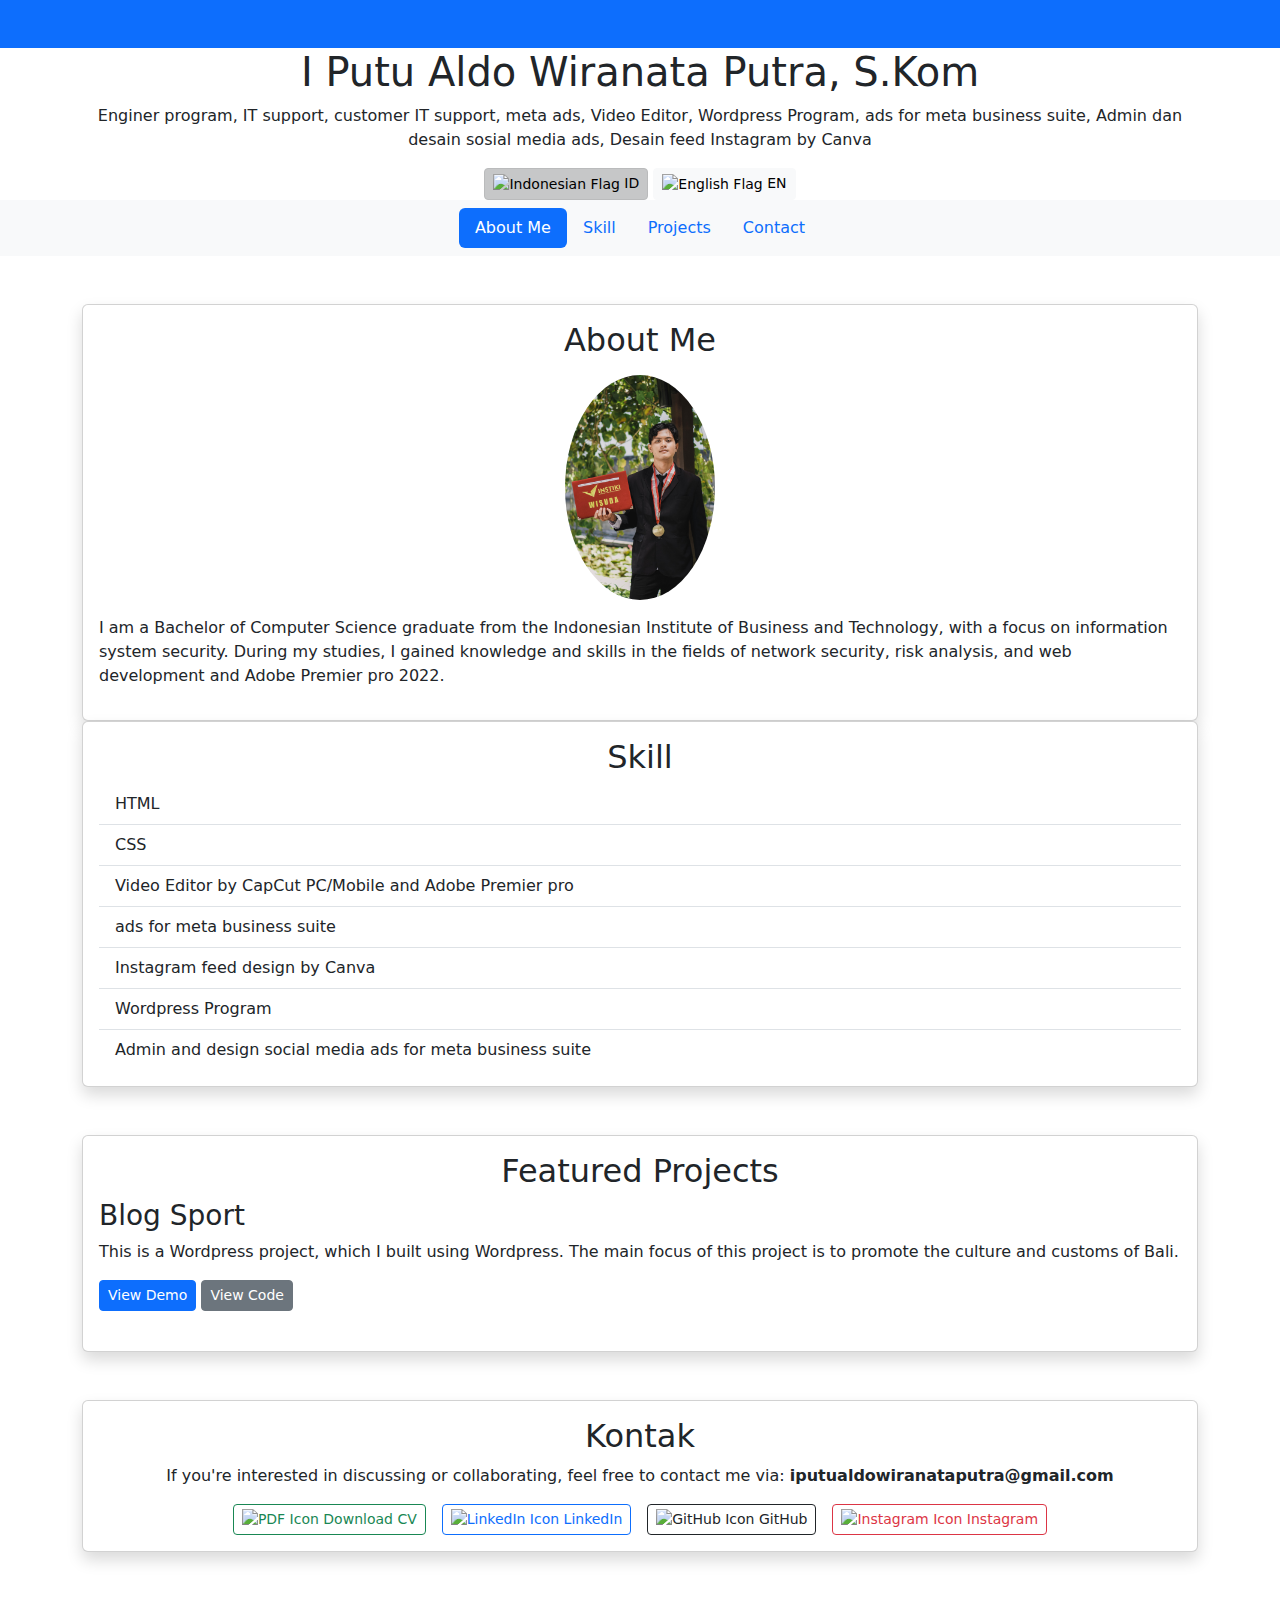
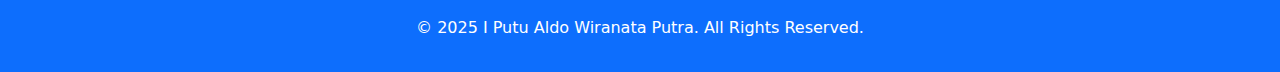
==== index.html @ fe5a7c65 "index.html" ====
<!DOCTYPE html>
<html lang="id">
<head>
    <!-- <meta charset="UTF-8">
    <meta name="viewport" content="width=device-width, initial-scale=1.0"> -->
    <title>Portofolio - I Putu Aldo Wiranata Putra</title>
    <link href="https://cdn.jsdelivr.net/npm/bootstrap@5.3.0-alpha3/dist/css/bootstrap.min.css" rel="stylesheet">
    <!-- <link rel="stylesheet" href="style.css"> -->
    <style>
        /* Animasi fade-in */
        .fade-in {
            opacity: 0;
            transform: translateY(20px);
            transition: opacity 0.8s ease, transform 0.8s ease;
        }
        .fade-in.visible {
            opacity: 1;
            transform: translateY(0);
        }
    </style>
</head>
<body>

    <header class="bg-primary text-white py-4"></header>
        <div class="container text-center">
            <h1 class="fade-in">I Putu Aldo Wiranata Putra, S.Kom</h1>
            <p class="fade-in">Enginer program, IT support, customer IT support, meta ads, Video Editor, Wordpress Program, ads for meta business suite, Admin dan desain sosial media ads, Desain feed Instagram by Canva</p>
        </div>
        <div class="text-center mt-3">
            <a href="index-id.html" class="btn btn-light btn-sm active">
                <img src="https://upload.wikimedia.org/wikipedia/commons/9/9f/Flag_of_Indonesia.svg" alt="Indonesian Flag" style="width: 20px; vertical-align: middle;"> ID
            </a>
            <a href="index-en.html" class="btn btn-light btn-sm">
                <img src="https://upload.wikimedia.org/wikipedia/commons/a/a4/Flag_of_the_United_States.svg" alt="English Flag" style="width: 20px; vertical-align: middle;"> EN
            </a>
        </div>
    </header>

    <nav class="bg-light py-2">
        <div class="container">
            <ul class="nav nav-pills justify-content-center">
                <li class="nav-item">
                    <a class="nav-link active" href="#about me" aria-current="page">About Me</a>
                </li>
                <li class="nav-item">
                    <a class="nav-link" href="#skill">Skill</a>
                </li>
                <li class="nav-item">
                    <a class="nav-link" href="#projects">Projects</a>
                </li>
                <li class="nav-item">
                    <a class="nav-link" href="#contack">Contact</a>
                </li>
            </ul>
        </div>
    </nav>

    <main class="container my-5">
        <section id="about" class="mb-5 fade-in"></section>
            <div class="card shadow">
                <div class="card-body">
                    <h2 class="text-center">About Me</h2>
                    <img src="image/aldo.jpg" alt="Photo of I Putu Aldo Wiranata Putra" class="img-fluid rounded-circle mx-auto d-block my-3" style="width: 150px;">
                    <p class="text-center"></p>
                        I am a Bachelor of Computer Science graduate from the Indonesian Institute of Business and Technology, with a focus on information system security. During my studies, I gained knowledge and skills in the fields of network security, risk analysis, and web development and Adobe Premier pro 2022.
                    </p>
                </div>
            </div>
        </section>

        <section id="skills" class="mb-5 fade-in">
            <div class="card shadow">
                <div class="card-body">
                    <h2 class="card-title text-center">Skill</h2>
                    <ul class="list-group list-group-flush">
                        <li class="list-group-item">HTML</li>
                        <li class="list-group-item">CSS</li>
                        <li class="list-group-item">Video Editor by CapCut PC/Mobile and Adobe Premier pro</li>
                        <li class="list-group-item">ads for meta business suite</li>
                        <li class="list-group-item">Instagram feed design by Canva</li>
                        <li class="list-group-item">Wordpress Program</li>
                        <li class="list-group-item">Admin and design social media ads for meta business suite</li>
                    </ul>
                </div>
            </div>
        </section>

        <section id="project" class="mb-5 fade-in">
            <div class="card shadow">
                <div class="card-body">
                    <h2 class="text-center">Featured Projects</h2>
                    <div class="mb-4">
                        <h3>Blog Sport</h3>
                        <p>
                            This is a Wordpress project, which I built using Wordpress. The main focus of this project is to promote the culture and customs of Bali.
                        </p>
                        <a href="https://aldowiranataputra.wordpress.com/" target="_blank" class="btn btn-primary btn-sm">View Demo</a>
                        <a href="https://drive.google.com/drive/folders/1de86O4lTkejAO4LAsC0-rtRNCXSwGO2O?usp=sharing" target="_blank" class="btn btn-secondary btn-sm">View Code</a>
                    </div>
                </div>
            </div>
        </section>

        <section id="kontak" class="mb-5 fade-in">
            <div class="card shadow">
                <div class="card-body">
                    <h2 class="card-title text-center">Kontak</h2>
                    <p class="text-center">If you're interested in discussing or collaborating, feel free to contact me via: <strong>iputualdowiranataputra@gmail.com</strong></p>
                    <div class="d-flex justify-content-center gap-3">
                        <a href="Aldo_Wiranata_Resume_April_2025.pdf" target="_blank" class="btn btn-outline-success btn-sm">
                            <img src="https://upload.wikimedia.org/wikipedia/commons/8/87/PDF_file_icon.svg" alt="PDF Icon" style="width: 20px; vertical-align: middle;"> Download CV
                        </a>
                        <a href="https://www.linkedin.com/in/aldowiranataputra" target="_blank" class="btn btn-outline-primary btn-sm">
                            <img src="https://upload.wikimedia.org/wikipedia/commons/c/ca/LinkedIn_logo_initials.png" alt="LinkedIn Icon" style="width: 20px;"> LinkedIn
                        </a>
                        <a href="https://github.com/aldowiranataputra" target="_blank" class="btn btn-outline-dark btn-sm">
                            <img src="https://upload.wikimedia.org/wikipedia/commons/9/91/Octicons-mark-github.svg" alt="GitHub Icon" style="width: 20px;"> GitHub
                        </a>
                        <a href="https://www.instagram.com/aldowiranataputra" target="_blank" class="btn btn-outline-danger btn-sm">
                            <img src="https://upload.wikimedia.org/wikipedia/commons/a/a5/Instagram_icon.png" alt="Instagram Icon" style="width: 20px;"> Instagram
                        </a>
                    </div>
                </div>
            </div>
        </section>
    </main>

    <footer class="bg-primary text-white text-center py-3 fade-in">
        <p>&copy; 2025 I Putu Aldo Wiranata Putra. All Rights Reserved.</p>
    </footer>

    <script src="https://cdn.jsdelivr.net/npm/bootstrap@5.3.0-alpha3/dist/js/bootstrap.bundle.min.js"></script>
    <script>
        // Animasi fade-in saat halaman dimuat
        document.addEventListener("DOMContentLoaded", () => {
            const fadeInElements = document.querySelectorAll(".fade-in");
            fadeInElements.forEach(el => {
                setTimeout(() => el.classList.add("visible"), 200);
            });
        });

        // Smooth scroll untuk navigasi
        document.querySelectorAll('a.nav-link').forEach(anchor => {
            anchor.addEventListener('click', function (e) {
                e.preventDefault();
                const targetId = this.getAttribute('href').substring(1);
                const targetElement = document.getElementById(targetId);
                if (targetElement) {
                    window.scrollTo({
                        top: targetElement.offsetTop - 70,
                        behavior: 'smooth'
                    });
                }
            });
        });
    </script>
</body>
</html>
---- style.css ----
/* Reset CSS Dasar & Pengaturan Umum */
* {
    margin: 0;
    padding: 0;
    box-sizing: border-box;
}

body {
    font-family: sans-serif;
    line-height: 1.6;
    color: #333;
    background-color: #f4f4f4;
}

.container {
    width: 80%;
    margin: auto;
    overflow: hidden;
    max-width: 1100px;
}

/* Header */
header {
    background: #35424a;
    color: #ffffff;
    padding-top: 20px; /* Sedikit dikurangi */
    padding-bottom: 10px; /* Sedikit dikurangi */
    min-height: 70px;
    border-bottom: #e8491d 3px solid;
}

.header-content {
    display: flex; /* Menggunakan flexbox */
    justify-content: space-between; /* Nama kiri, bahasa kanan */
    align-items: center; /* Menyelaraskan vertikal */
}

header h1 {
    margin-bottom: 5px;
    font-size: 2em; /* Sedikit lebih kecil jika perlu */
}

header p {
    font-size: 0.9em;
}

.language-switcher a {
    color: #ffffff;
    text-decoration: none;
    font-weight: bold;
    padding: 5px 8px;
    border-radius: 3px;
    transition: background-color 0.3s;
}

.language-switcher a.active {
    background-color: #e8491d; /* Warna latar untuk bahasa aktif */
}

.language-switcher a:not(.active):hover {
    background-color: #555; /* Warna latar saat hover di bahasa non-aktif */
}


/* Navigasi */
nav {
    background: #ffffff;
    border-bottom: 1px solid #ddd;
    padding: 10px 0;
    margin-bottom: 30px;
}

nav ul {
    list-style: none;
    text-align: center;
}

nav ul li {
    display: inline;
    margin: 0 15px;
}

nav a {
    color: #35424a;
    text-decoration: none;
    font-weight: bold;
    padding: 5px;
}

nav a:hover {
    color: #e8491d;
    border-bottom: 2px solid #e8491d;
}

/* Konten Utama & Section */
main {
    padding-bottom: 40px;
}

section {
    background: #ffffff;
    padding: 25px;
    margin-bottom: 20px;
    border-radius: 5px;
    box-shadow: 0 2px 5px rgba(0,0,0,0.1);
}

section h2 {
    color: #35424a;
    margin-bottom: 15px;
    border-bottom: 1px solid #eee;
    padding-bottom: 10px;
}

/* Styling Khusus Section */
#tentang .profile-pic, #about .profile-pic { /* Terapkan ke ID indonesia & inggris */
    display: block;
    max-width: 150px;
    height: auto;
    border-radius: 50%;
    margin: 0 auto 20px auto;
    border: 3px solid #e8491d;
}

#keahlian ul, #skills ul {
    list-style: disc;
    padding-left: 20px;
}

#keahlian li, #skills li {
    margin-bottom: 8px;
}

.proyek-item {
    border: 1px solid #ddd;
    padding: 15px;
    margin-bottom: 15px;
    border-radius: 4px;
    background-color: #f9f9f9;
}

.proyek-item h3 {
    color: #e8491d;
    margin-bottom: 8px;
}

.proyek-item a {
    color: #35424a;
    text-decoration: none;
    margin-right: 10px;
}

.proyek-item a:hover {
    text-decoration: underline;
}

#kontak ul, #contact ul {
    list-style: none;
}

#kontak li, #contact li {
    margin-bottom: 10px;
}

#kontak a, #contact a {
    color: #e8491d;
    text-decoration: none;
}

#kontak a:hover, #contact a:hover {
    text-decoration: underline;
}


/* Footer */
footer {
    background: #35424a;
    color: #ffffff;
    text-align: center;
    padding: 20px;
    margin-top: 30px;
}

/* Responsive */
@media(max-width: 768px){
    .container {
        width: 90%;
    }

    .header-content {
        flex-direction: column; /* Tumpuk header di layar kecil */
        text-align: center;
    }

    .language-switcher {
        margin-top: 10px; /* Jarak antara nama dan pilihan bahasa */
    }

    nav ul li {
        display: block;
        margin-bottom: 10px;
    }

    header h1 {
        font-size: 1.8em;
    }
}
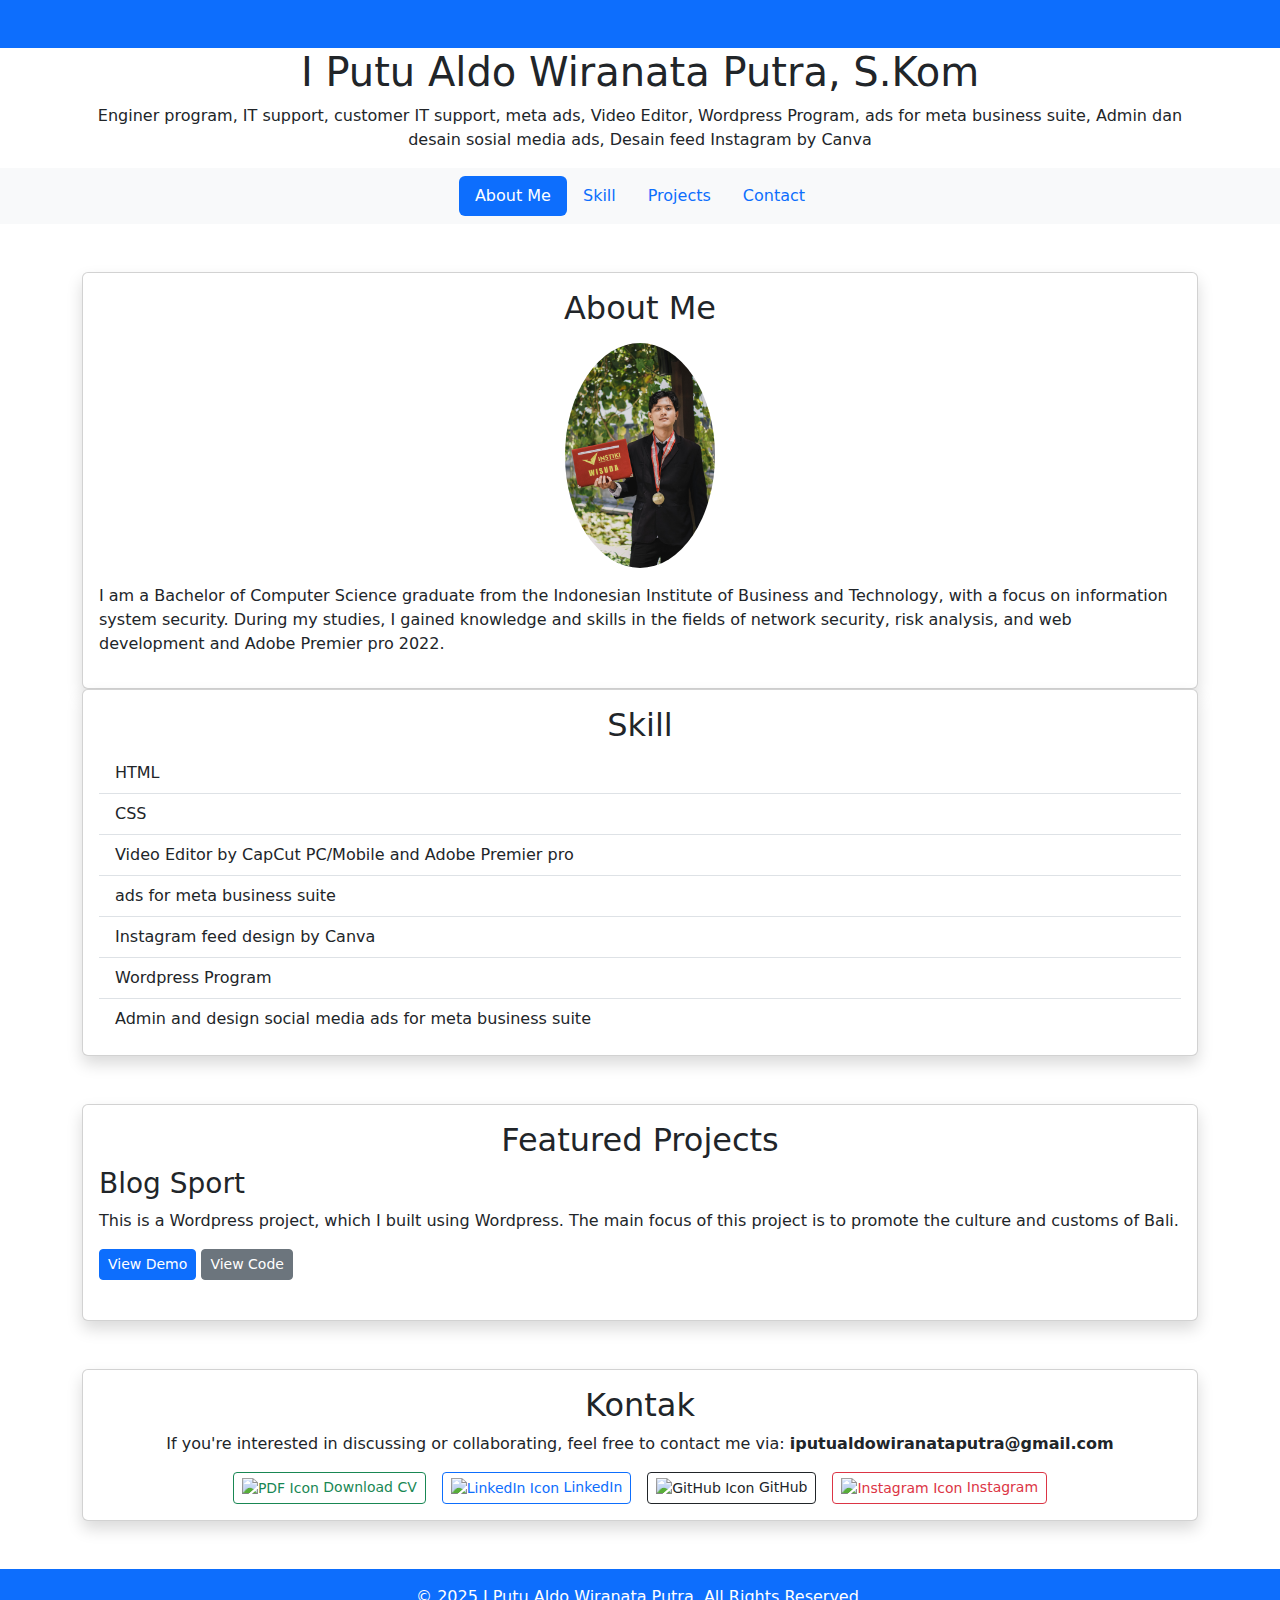
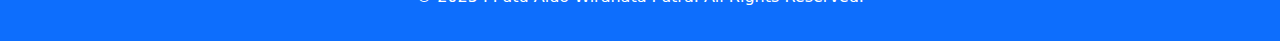
==== commit 08e03887: "Update index.html" ====
--- a/index.html
+++ b/index.html
@@ -26,14 +26,14 @@
             <h1 class="fade-in">I Putu Aldo Wiranata Putra, S.Kom</h1>
             <p class="fade-in">Enginer program, IT support, customer IT support, meta ads, Video Editor, Wordpress Program, ads for meta business suite, Admin dan desain sosial media ads, Desain feed Instagram by Canva</p>
         </div>
-        <div class="text-center mt-3">
+<!--         <div class="text-center mt-3">
             <a href="index-id.html" class="btn btn-light btn-sm active">
                 <img src="https://upload.wikimedia.org/wikipedia/commons/9/9f/Flag_of_Indonesia.svg" alt="Indonesian Flag" style="width: 20px; vertical-align: middle;"> ID
             </a>
             <a href="index-en.html" class="btn btn-light btn-sm">
                 <img src="https://upload.wikimedia.org/wikipedia/commons/a/a4/Flag_of_the_United_States.svg" alt="English Flag" style="width: 20px; vertical-align: middle;"> EN
             </a>
-        </div>
+        </div> -->
     </header>
 
     <nav class="bg-light py-2">
--- a/style.css
+++ b/style.css
@@ -23,25 +23,33 @@
 header {
     background: #35424a;
     color: #ffffff;
-    padding-top: 20px; /* Sedikit dikurangi */
-    padding-bottom: 10px; /* Sedikit dikurangi */
+    padding: 20px 0;
     min-height: 70px;
     border-bottom: #e8491d 3px solid;
 }
 
 .header-content {
-    display: flex; /* Menggunakan flexbox */
-    justify-content: space-between; /* Nama kiri, bahasa kanan */
-    align-items: center; /* Menyelaraskan vertikal */
+    display: flex;
+    justify-content: space-between;
+    align-items: center;
+    flex-wrap: wrap; /* Tambahkan agar elemen tidak terpotong di layar kecil */
 }
 
 header h1 {
     margin-bottom: 5px;
-    font-size: 2em; /* Sedikit lebih kecil jika perlu */
+    font-size: 2em;
+    text-align: center; /* Tambahkan agar rata tengah di layar kecil */
 }
 
 header p {
     font-size: 0.9em;
+    text-align: center; /* Tambahkan agar rata tengah di layar kecil */
+}
+
+.language-switcher {
+    display: flex;
+    gap: 10px; /* Jarak antar bahasa */
+    justify-content: center; /* Rata tengah */
 }
 
 .language-switcher a {
@@ -54,13 +62,12 @@
 }
 
 .language-switcher a.active {
-    background-color: #e8491d; /* Warna latar untuk bahasa aktif */
+    background-color: #e8491d;
 }
 
 .language-switcher a:not(.active):hover {
-    background-color: #555; /* Warna latar saat hover di bahasa non-aktif */
-}
-
+    background-color: #555;
+}
 
 /* Navigasi */
 nav {
@@ -76,7 +83,7 @@
 }
 
 nav ul li {
-    display: inline;
+    display: inline-block; /* Gunakan inline-block agar lebih fleksibel */
     margin: 0 15px;
 }
 
@@ -102,7 +109,7 @@
     padding: 25px;
     margin-bottom: 20px;
     border-radius: 5px;
-    box-shadow: 0 2px 5px rgba(0,0,0,0.1);
+    box-shadow: 0 2px 5px rgba(0, 0, 0, 0.1);
 }
 
 section h2 {
@@ -110,10 +117,11 @@
     margin-bottom: 15px;
     border-bottom: 1px solid #eee;
     padding-bottom: 10px;
+    text-align: center; /* Rata tengah untuk heading */
 }
 
 /* Styling Khusus Section */
-#tentang .profile-pic, #about .profile-pic { /* Terapkan ke ID indonesia & inggris */
+#tentang .profile-pic, #about .profile-pic {
     display: block;
     max-width: 150px;
     height: auto;
@@ -170,7 +178,6 @@
 #kontak a:hover, #contact a:hover {
     text-decoration: underline;
 }
-
 
 /* Footer */
 footer {
@@ -182,18 +189,18 @@
 }
 
 /* Responsive */
-@media(max-width: 768px){
+@media (max-width: 768px) {
     .container {
         width: 90%;
     }
 
     .header-content {
-        flex-direction: column; /* Tumpuk header di layar kecil */
+        flex-direction: column;
         text-align: center;
     }
 
     .language-switcher {
-        margin-top: 10px; /* Jarak antara nama dan pilihan bahasa */
+        margin-top: 10px;
     }
 
     nav ul li {
@@ -204,4 +211,8 @@
     header h1 {
         font-size: 1.8em;
     }
-}+
+    section h2 {
+        font-size: 1.5em; /* Sesuaikan ukuran heading di layar kecil */
+    }
+}
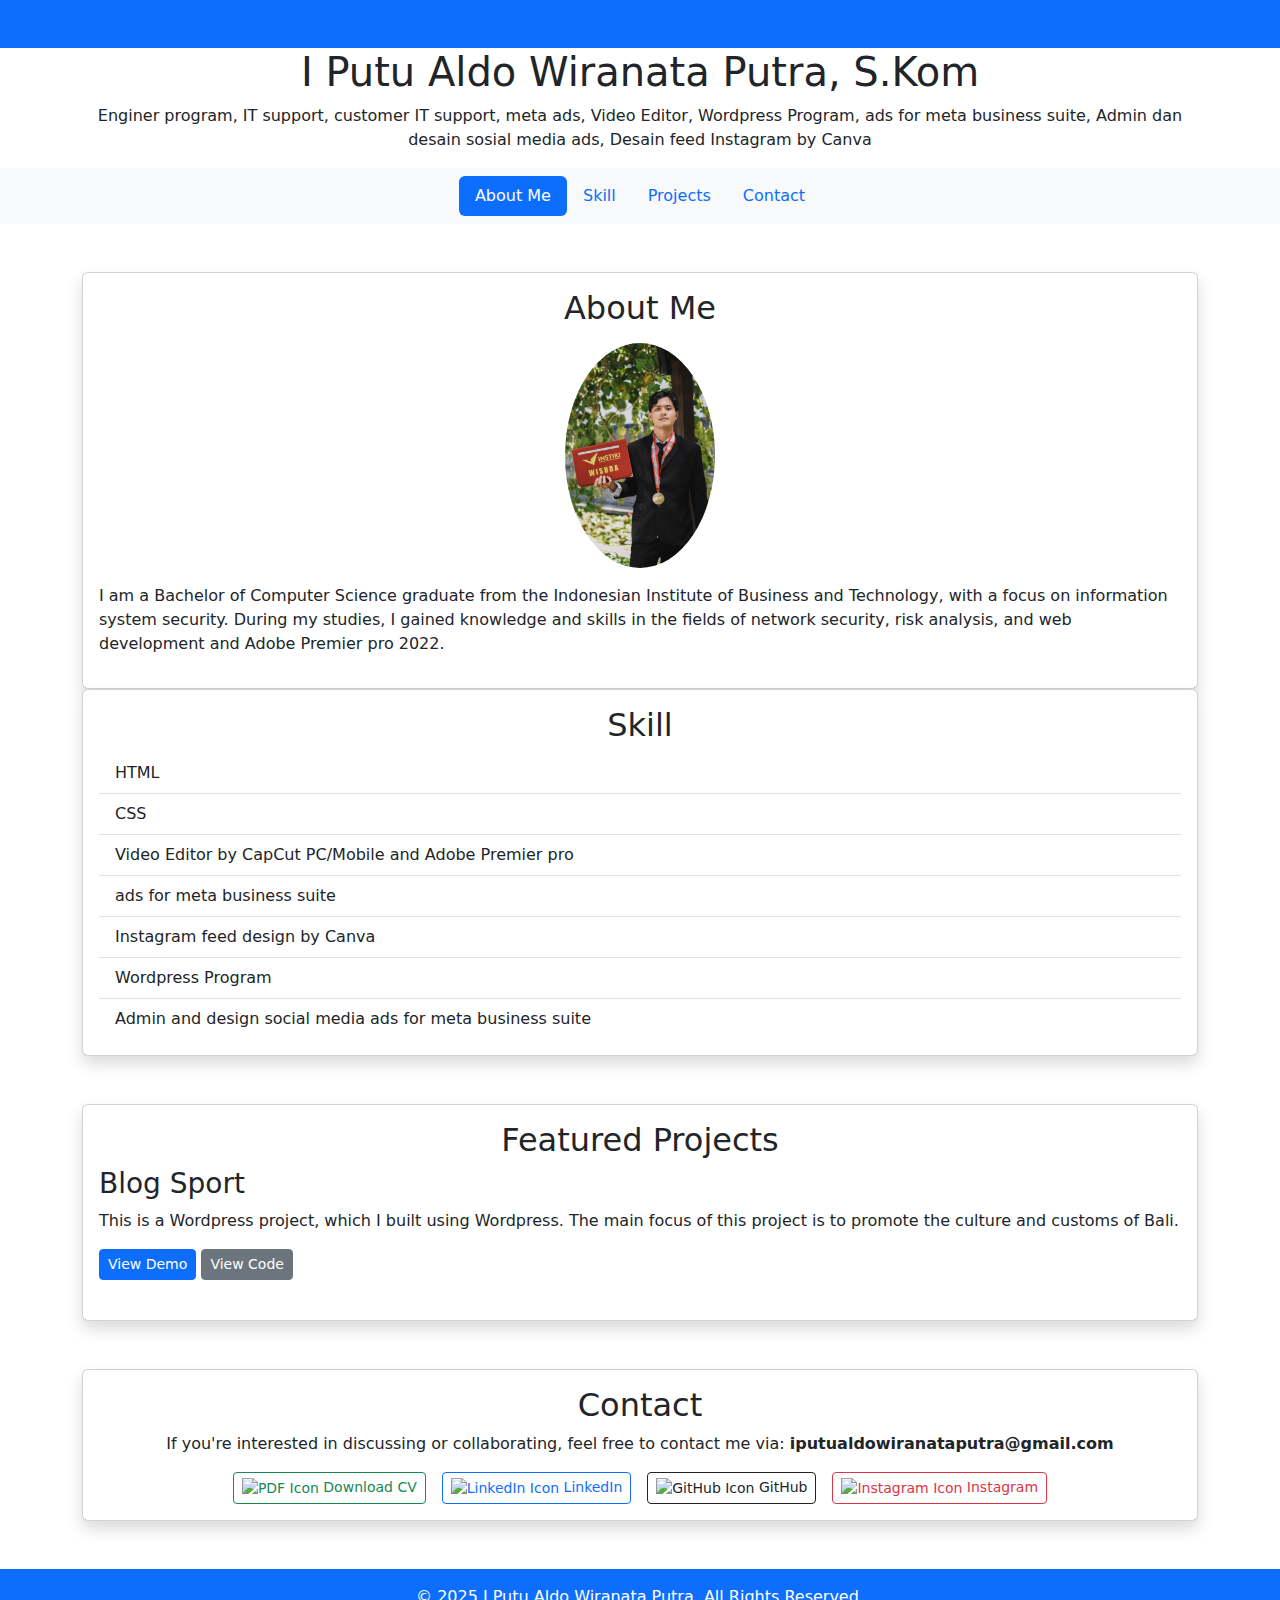
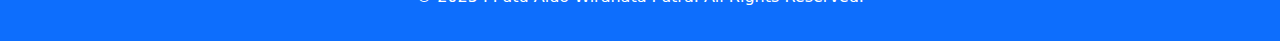
==== commit 74573173: "Update index.html" ====
--- a/index.html
+++ b/index.html
@@ -101,10 +101,10 @@
             </div>
         </section>
 
-        <section id="kontak" class="mb-5 fade-in">
+        <section id="contact" class="mb-5 fade-in">
             <div class="card shadow">
                 <div class="card-body">
-                    <h2 class="card-title text-center">Kontak</h2>
+                    <h2 class="card-title text-center">Contact</h2>
                     <p class="text-center">If you're interested in discussing or collaborating, feel free to contact me via: <strong>iputualdowiranataputra@gmail.com</strong></p>
                     <div class="d-flex justify-content-center gap-3">
                         <a href="Aldo_Wiranata_Resume_April_2025.pdf" target="_blank" class="btn btn-outline-success btn-sm">
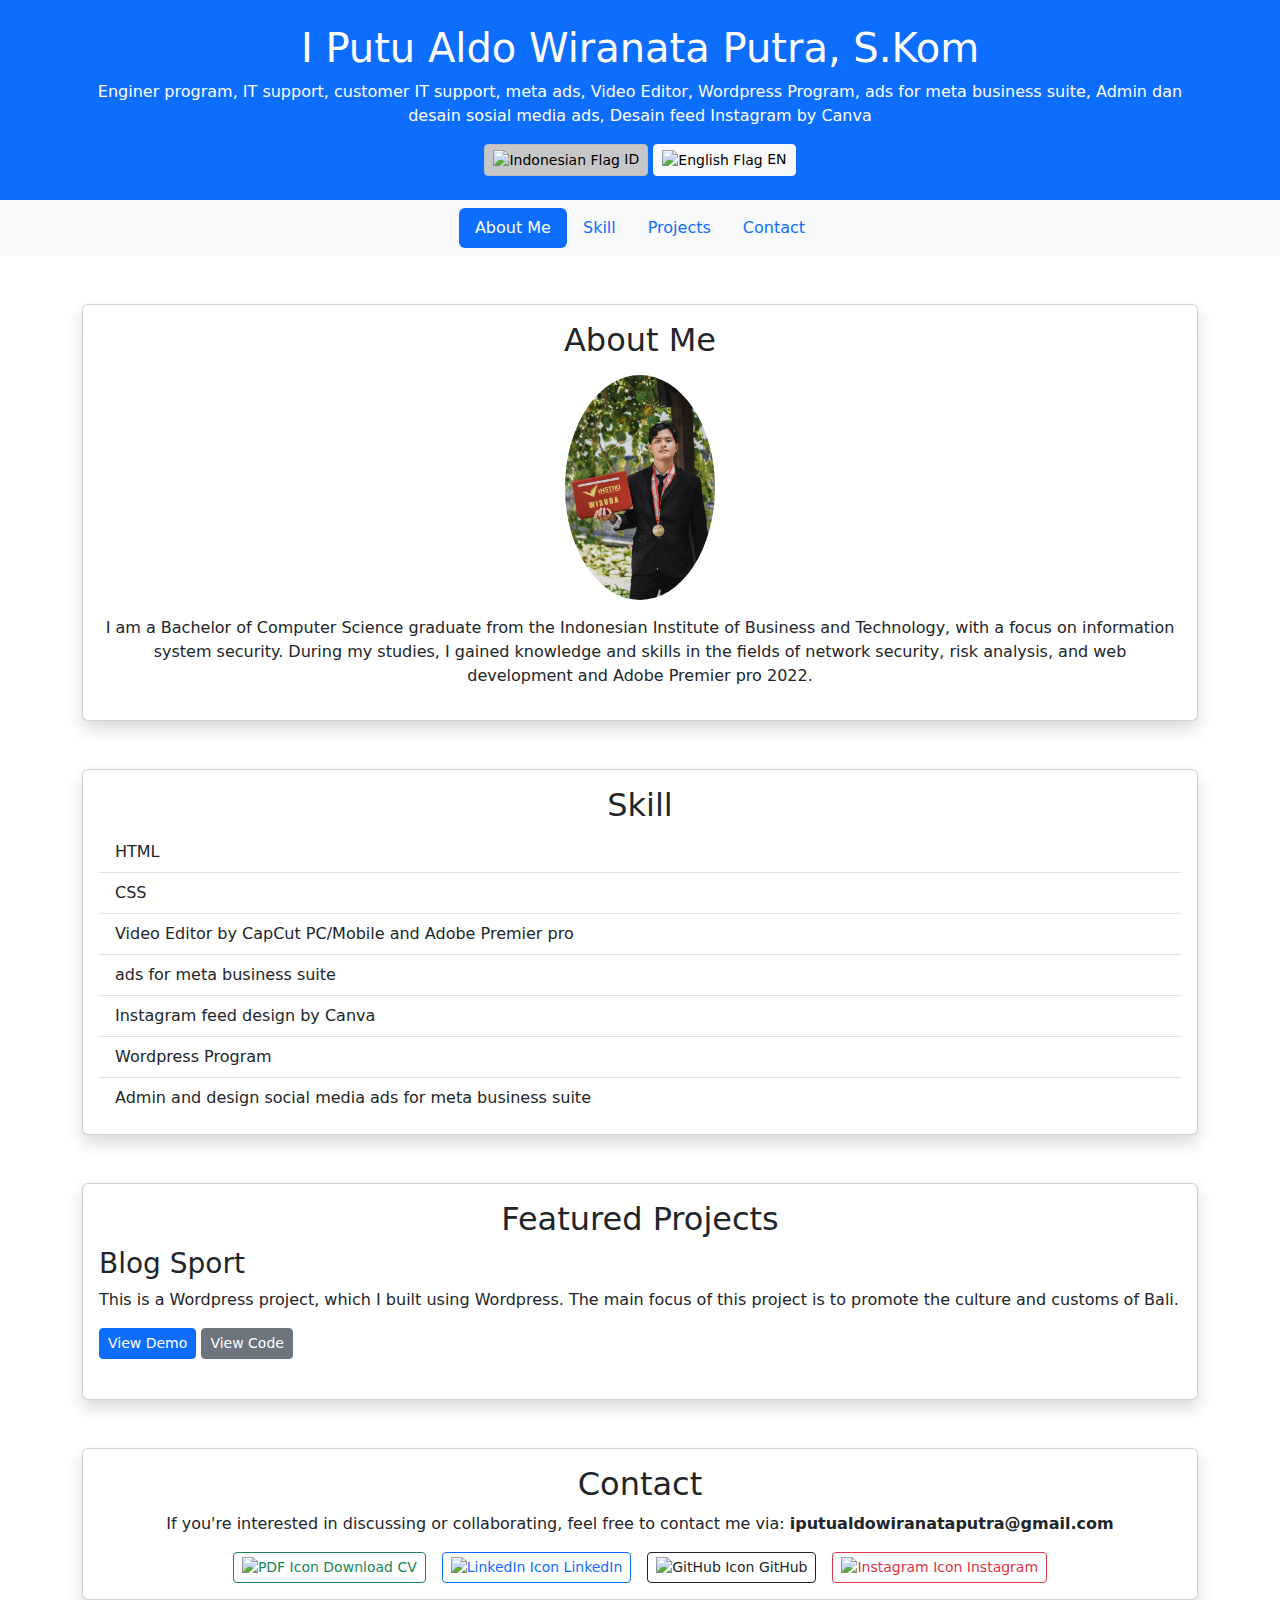
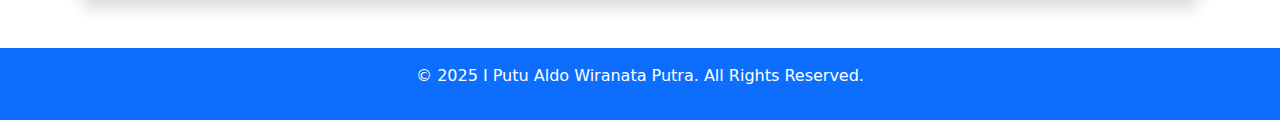
==== commit 90c86d3c: "Update index.html" ====
--- a/index.html
+++ b/index.html
@@ -1,11 +1,10 @@
 <!DOCTYPE html>
 <html lang="id">
 <head>
-    <!-- <meta charset="UTF-8">
-    <meta name="viewport" content="width=device-width, initial-scale=1.0"> -->
+    <meta charset="UTF-8">
+    <meta name="viewport" content="width=device-width, initial-scale=1.0">
     <title>Portofolio - I Putu Aldo Wiranata Putra</title>
     <link href="https://cdn.jsdelivr.net/npm/bootstrap@5.3.0-alpha3/dist/css/bootstrap.min.css" rel="stylesheet">
-    <!-- <link rel="stylesheet" href="style.css"> -->
     <style>
         /* Animasi fade-in */
         .fade-in {
@@ -21,47 +20,47 @@
 </head>
 <body>
 
-    <header class="bg-primary text-white py-4"></header>
+    <header class="bg-primary text-white py-4">
         <div class="container text-center">
             <h1 class="fade-in">I Putu Aldo Wiranata Putra, S.Kom</h1>
             <p class="fade-in">Enginer program, IT support, customer IT support, meta ads, Video Editor, Wordpress Program, ads for meta business suite, Admin dan desain sosial media ads, Desain feed Instagram by Canva</p>
         </div>
-<!--         <div class="text-center mt-3">
+        <div class="text-center mt-3">
             <a href="index-id.html" class="btn btn-light btn-sm active">
-                <img src="https://upload.wikimedia.org/wikipedia/commons/9/9f/Flag_of_Indonesia.svg" alt="Indonesian Flag" style="width: 20px; vertical-align: middle;"> ID
+                <img src="https://upload.wikimedia.org/wikipedia/commons/9/9f/Flag_of_Indonesia.svg" alt="Indonesian Flag" class="img-fluid" style="width: 20px; vertical-align: middle;"> ID
             </a>
             <a href="index-en.html" class="btn btn-light btn-sm">
-                <img src="https://upload.wikimedia.org/wikipedia/commons/a/a4/Flag_of_the_United_States.svg" alt="English Flag" style="width: 20px; vertical-align: middle;"> EN
+                <img src="https://upload.wikimedia.org/wikipedia/commons/a/a4/Flag_of_the_United_States.svg" alt="English Flag" class="img-fluid" style="width: 20px; vertical-align: middle;"> EN
             </a>
-        </div> -->
+        </div>
     </header>
 
     <nav class="bg-light py-2">
         <div class="container">
             <ul class="nav nav-pills justify-content-center">
                 <li class="nav-item">
-                    <a class="nav-link active" href="#about me" aria-current="page">About Me</a>
+                    <a class="nav-link active" href="#about" aria-current="page">About Me</a>
                 </li>
                 <li class="nav-item">
-                    <a class="nav-link" href="#skill">Skill</a>
+                    <a class="nav-link" href="#skills">Skill</a>
                 </li>
                 <li class="nav-item">
-                    <a class="nav-link" href="#projects">Projects</a>
+                    <a class="nav-link" href="#project">Projects</a>
                 </li>
                 <li class="nav-item">
-                    <a class="nav-link" href="#contack">Contact</a>
+                    <a class="nav-link" href="#Contact">Contact</a>
                 </li>
             </ul>
         </div>
     </nav>
 
     <main class="container my-5">
-        <section id="about" class="mb-5 fade-in"></section>
+        <section id="about" class="mb-5 fade-in">
             <div class="card shadow">
                 <div class="card-body">
                     <h2 class="text-center">About Me</h2>
                     <img src="image/aldo.jpg" alt="Photo of I Putu Aldo Wiranata Putra" class="img-fluid rounded-circle mx-auto d-block my-3" style="width: 150px;">
-                    <p class="text-center"></p>
+                    <p class="text-center">
                         I am a Bachelor of Computer Science graduate from the Indonesian Institute of Business and Technology, with a focus on information system security. During my studies, I gained knowledge and skills in the fields of network security, risk analysis, and web development and Adobe Premier pro 2022.
                     </p>
                 </div>
@@ -101,23 +100,23 @@
             </div>
         </section>
 
-        <section id="contact" class="mb-5 fade-in">
+        <section id="Contact" class="mb-5 fade-in">
             <div class="card shadow">
                 <div class="card-body">
                     <h2 class="card-title text-center">Contact</h2>
                     <p class="text-center">If you're interested in discussing or collaborating, feel free to contact me via: <strong>iputualdowiranataputra@gmail.com</strong></p>
-                    <div class="d-flex justify-content-center gap-3">
+                    <div class="d-flex justify-content-center flex-wrap gap-3">
                         <a href="Aldo_Wiranata_Resume_April_2025.pdf" target="_blank" class="btn btn-outline-success btn-sm">
-                            <img src="https://upload.wikimedia.org/wikipedia/commons/8/87/PDF_file_icon.svg" alt="PDF Icon" style="width: 20px; vertical-align: middle;"> Download CV
+                            <img src="https://upload.wikimedia.org/wikipedia/commons/8/87/PDF_file_icon.svg" alt="PDF Icon" class="img-fluid" style="width: 20px; vertical-align: middle;"> Download CV
                         </a>
                         <a href="https://www.linkedin.com/in/aldowiranataputra" target="_blank" class="btn btn-outline-primary btn-sm">
-                            <img src="https://upload.wikimedia.org/wikipedia/commons/c/ca/LinkedIn_logo_initials.png" alt="LinkedIn Icon" style="width: 20px;"> LinkedIn
+                            <img src="https://upload.wikimedia.org/wikipedia/commons/c/ca/LinkedIn_logo_initials.png" alt="LinkedIn Icon" class="img-fluid" style="width: 20px;"> LinkedIn
                         </a>
                         <a href="https://github.com/aldowiranataputra" target="_blank" class="btn btn-outline-dark btn-sm">
-                            <img src="https://upload.wikimedia.org/wikipedia/commons/9/91/Octicons-mark-github.svg" alt="GitHub Icon" style="width: 20px;"> GitHub
+                            <img src="https://upload.wikimedia.org/wikipedia/commons/9/91/Octicons-mark-github.svg" alt="GitHub Icon" class="img-fluid" style="width: 20px;"> GitHub
                         </a>
                         <a href="https://www.instagram.com/aldowiranataputra" target="_blank" class="btn btn-outline-danger btn-sm">
-                            <img src="https://upload.wikimedia.org/wikipedia/commons/a/a5/Instagram_icon.png" alt="Instagram Icon" style="width: 20px;"> Instagram
+                            <img src="https://upload.wikimedia.org/wikipedia/commons/a/a5/Instagram_icon.png" alt="Instagram Icon" class="img-fluid" style="width: 20px;"> Instagram
                         </a>
                     </div>
                 </div>
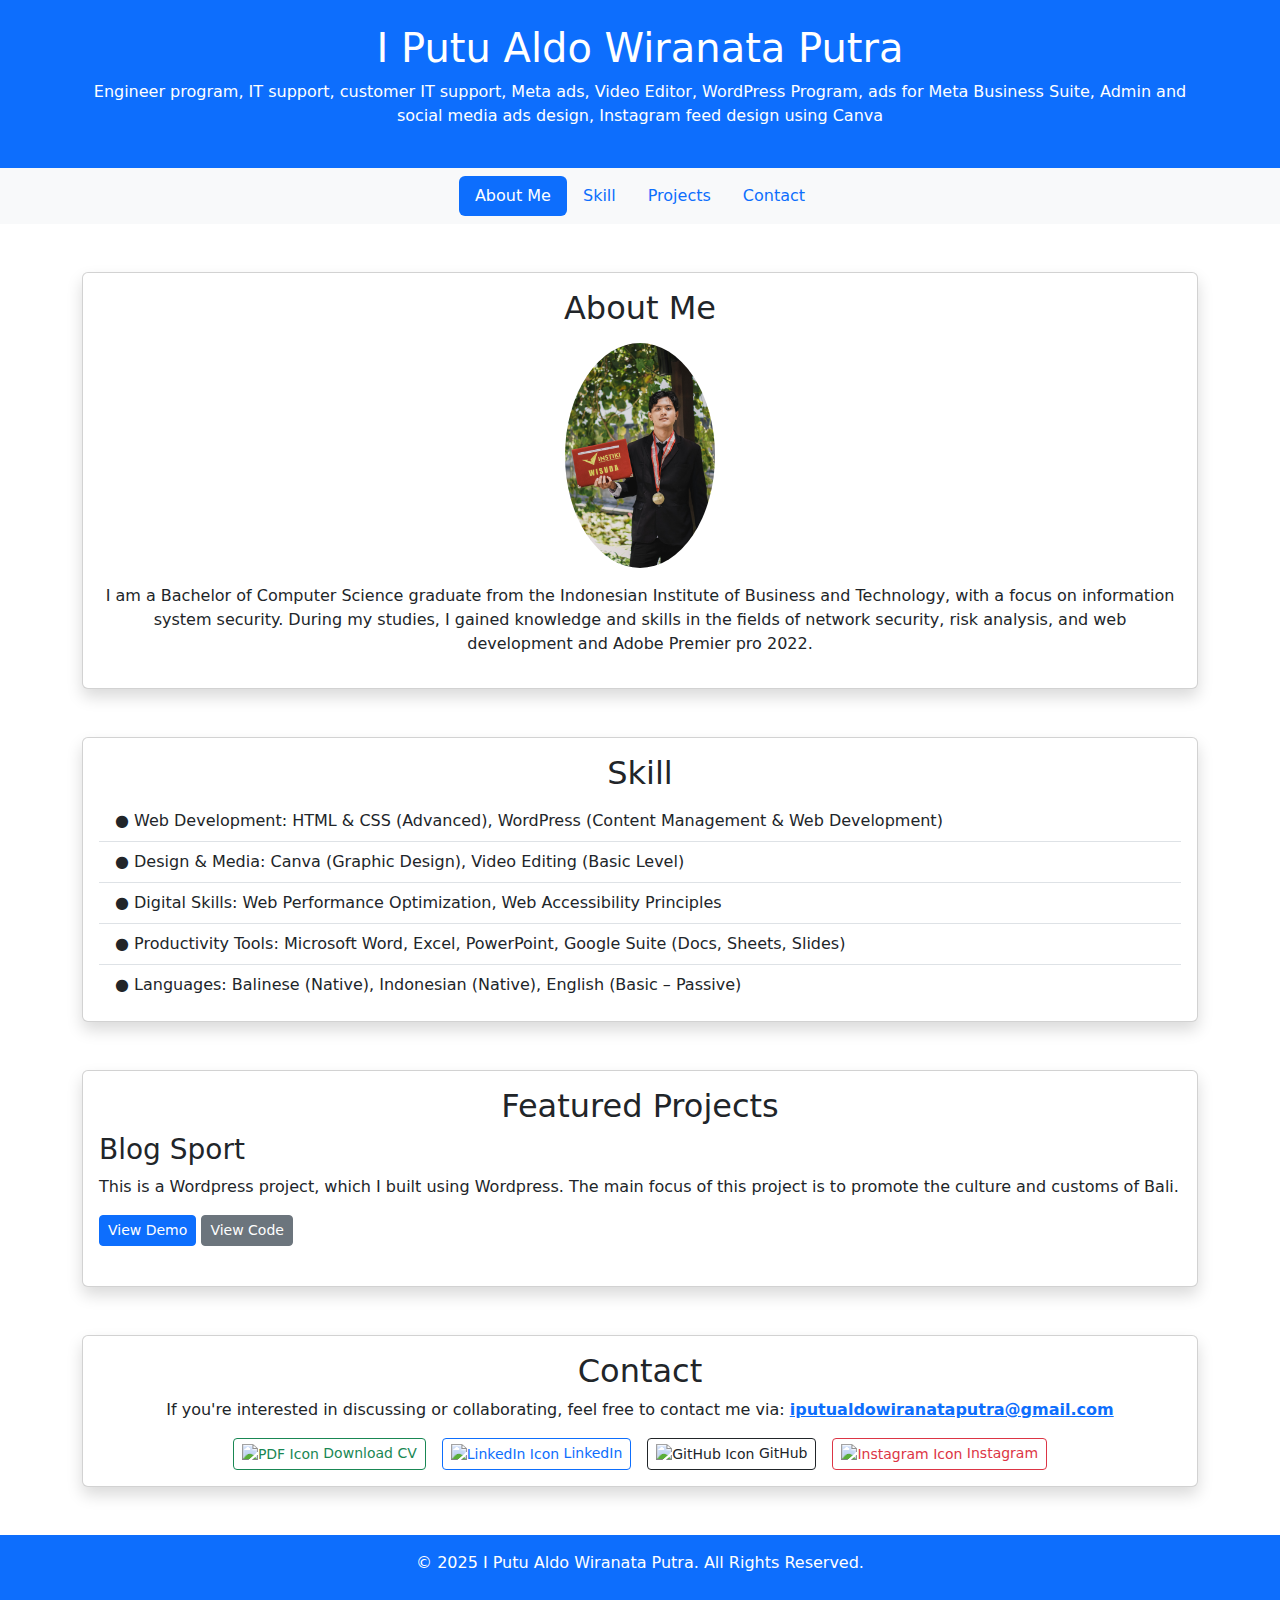
==== commit cdfd5d0a: "Update index.html" ====
--- a/index.html
+++ b/index.html
@@ -22,17 +22,17 @@
 
     <header class="bg-primary text-white py-4">
         <div class="container text-center">
-            <h1 class="fade-in">I Putu Aldo Wiranata Putra, S.Kom</h1>
-            <p class="fade-in">Enginer program, IT support, customer IT support, meta ads, Video Editor, Wordpress Program, ads for meta business suite, Admin dan desain sosial media ads, Desain feed Instagram by Canva</p>
+            <h1 class="fade-in">I Putu Aldo Wiranata Putra</h1>
+            <p class="fade-in">Engineer program, IT support, customer IT support, Meta ads, Video Editor, WordPress Program, ads for Meta Business Suite, Admin and social media ads design, Instagram feed design using Canva</p>
         </div>
-        <div class="text-center mt-3">
+<!--         <div class="text-center mt-3">
             <a href="index-id.html" class="btn btn-light btn-sm active">
                 <img src="https://upload.wikimedia.org/wikipedia/commons/9/9f/Flag_of_Indonesia.svg" alt="Indonesian Flag" class="img-fluid" style="width: 20px; vertical-align: middle;"> ID
             </a>
             <a href="index-en.html" class="btn btn-light btn-sm">
                 <img src="https://upload.wikimedia.org/wikipedia/commons/a/a4/Flag_of_the_United_States.svg" alt="English Flag" class="img-fluid" style="width: 20px; vertical-align: middle;"> EN
             </a>
-        </div>
+        </div> -->
     </header>
 
     <nav class="bg-light py-2">
@@ -72,13 +72,13 @@
                 <div class="card-body">
                     <h2 class="card-title text-center">Skill</h2>
                     <ul class="list-group list-group-flush">
-                        <li class="list-group-item">HTML</li>
-                        <li class="list-group-item">CSS</li>
-                        <li class="list-group-item">Video Editor by CapCut PC/Mobile and Adobe Premier pro</li>
-                        <li class="list-group-item">ads for meta business suite</li>
-                        <li class="list-group-item">Instagram feed design by Canva</li>
-                        <li class="list-group-item">Wordpress Program</li>
-                        <li class="list-group-item">Admin and design social media ads for meta business suite</li>
+                        <li class="list-group-item">● Web Development: HTML & CSS (Advanced), WordPress (Content Management & Web Development)</li>
+                        <li class="list-group-item">● Design & Media: Canva (Graphic Design), Video Editing (Basic Level)</li>
+                        <!-- <li class="list-group-item">Video Editor by CapCut PC/Mobile and Adobe Premier pro</li> -->
+                        <li class="list-group-item">● Digital Skills: Web Performance Optimization, Web Accessibility Principles</li>
+                        <li class="list-group-item">● Productivity Tools: Microsoft Word, Excel, PowerPoint, Google Suite (Docs, Sheets, Slides)</li>
+                        <!-- <li class="list-group-item">Wordpress Program</li> -->
+                        <li class="list-group-item">● Languages: Balinese (Native), Indonesian (Native), English (Basic – Passive)</li>
                     </ul>
                 </div>
             </div>
@@ -104,19 +104,19 @@
             <div class="card shadow">
                 <div class="card-body">
                     <h2 class="card-title text-center">Contact</h2>
-                    <p class="text-center">If you're interested in discussing or collaborating, feel free to contact me via: <strong>iputualdowiranataputra@gmail.com</strong></p>
+                    <p class="text-center">If you're interested in discussing or collaborating, feel free to contact me via: <a href="mailto:iputualdowiranataputra@gmail.com"><strong>iputualdowiranataputra@gmail.com</strong></a></p>
                     <div class="d-flex justify-content-center flex-wrap gap-3">
-                        <a href="Aldo_Wiranata_Resume_April_2025.pdf" target="_blank" class="btn btn-outline-success btn-sm">
+                        <a href="https://drive.google.com/file/d/1scBa_hyQX6eI15R_QaHGEvcIb1W-scse/view?usp=sharing" target="_blank" class="btn btn-outline-success btn-sm">
                             <img src="https://upload.wikimedia.org/wikipedia/commons/8/87/PDF_file_icon.svg" alt="PDF Icon" class="img-fluid" style="width: 20px; vertical-align: middle;"> Download CV
                         </a>
                         <a href="https://www.linkedin.com/in/aldowiranataputra" target="_blank" class="btn btn-outline-primary btn-sm">
-                            <img src="https://upload.wikimedia.org/wikipedia/commons/c/ca/LinkedIn_logo_initials.png" alt="LinkedIn Icon" class="img-fluid" style="width: 20px;"> LinkedIn
+                            <img src="https://upload.wikimedia.org/wikipedia/commons/c/ca/LinkedIn_logo_initials.png" alt="LinkedIn Icon" class="img-fluid" style="width: 20px; vertical-align: middle;"> LinkedIn
                         </a>
                         <a href="https://github.com/aldowiranataputra" target="_blank" class="btn btn-outline-dark btn-sm">
-                            <img src="https://upload.wikimedia.org/wikipedia/commons/9/91/Octicons-mark-github.svg" alt="GitHub Icon" class="img-fluid" style="width: 20px;"> GitHub
+                            <img src="https://upload.wikimedia.org/wikipedia/commons/9/91/Octicons-mark-github.svg" alt="GitHub Icon" class="img-fluid" style="width: 20px; vertical-align: middle;"> GitHub
                         </a>
                         <a href="https://www.instagram.com/aldowiranataputra" target="_blank" class="btn btn-outline-danger btn-sm">
-                            <img src="https://upload.wikimedia.org/wikipedia/commons/a/a5/Instagram_icon.png" alt="Instagram Icon" class="img-fluid" style="width: 20px;"> Instagram
+                            <img src="https://upload.wikimedia.org/wikipedia/commons/a/a5/Instagram_icon.png" alt="Instagram Icon" class="img-fluid" style="width: 20px; vertical-align: middle;"> Instagram
                         </a>
                     </div>
                 </div>
